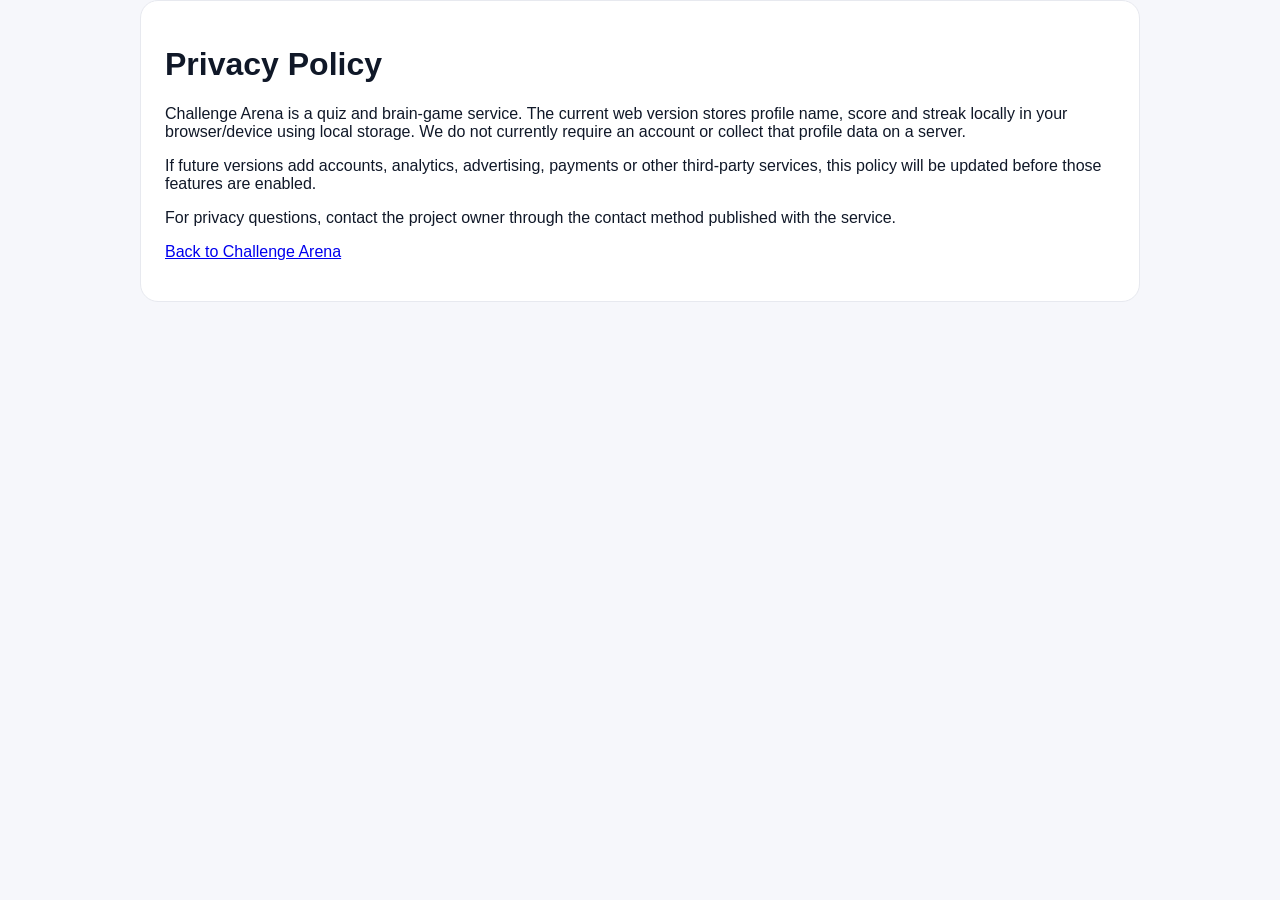
==== privacy.html @ 068886ac "Add Challenge Arena privacy policy" ====
<!doctype html><html lang="en"><head><meta charset="utf-8"><meta name="viewport" content="width=device-width,initial-scale=1"><title>Challenge Arena Privacy Policy</title><link rel="stylesheet" href="style.css"></head><body><main class="leader"><h1>Privacy Policy</h1><p>Challenge Arena is a quiz and brain-game service. The current web version stores profile name, score and streak locally in your browser/device using local storage. We do not currently require an account or collect that profile data on a server.</p><p>If future versions add accounts, analytics, advertising, payments or other third-party services, this policy will be updated before those features are enabled.</p><p>For privacy questions, contact the project owner through the contact method published with the service.</p><p><a href="./">Back to Challenge Arena</a></p></main></body></html>
---- style.css ----
*{box-sizing:border-box}body{margin:0;background:#f6f7fb;color:#101828;font-family:Arial,sans-serif}header{height:70px;background:#fff;border-bottom:1px solid #e7e9ef;display:flex;align-items:center;justify-content:space-between;padding:0 7%}.logo{font-size:21px}header button{border:1px solid #ddd;background:#fff;border-radius:10px;padding:10px 15px}.hero{max-width:900px;margin:auto;text-align:center;padding:70px 20px 45px}.badge{font-size:12px;font-weight:800;letter-spacing:2px}.hero h1{font-size:52px;line-height:1.05;margin:14px 0}.hero p{font-size:18px;color:#667085;line-height:1.6;max-width:650px;margin:0 auto 25px}.start{border:0;border-radius:12px;padding:14px 22px;background:#111827;color:white;font-weight:700;cursor:pointer}.stats{max-width:850px;margin:0 auto 55px;display:grid;grid-template-columns:repeat(3,1fr);background:#fff;border:1px solid #e7e9ef;border-radius:18px;padding:22px}.stats div{text-align:center}.stats b{display:block;font-size:25px}.stats span{color:#667085;font-size:13px}.section-title,.cards,.leader{max-width:1000px;margin-left:auto;margin-right:auto}.section-title{padding:0 20px}.cards{padding:10px 20px 55px;display:grid;grid-template-columns:repeat(4,1fr);gap:16px}.cards article{background:#fff;border:1px solid #e5e7eb;border-radius:17px;padding:22px;cursor:pointer}.cards article:hover{transform:translateY(-2px)}.cards span{font-size:30px}.cards h3{margin:13px 0 7px}.cards p{color:#667085;margin:0}.leader{background:#fff;border:1px solid #e7e9ef;border-radius:18px;padding:24px;margin-bottom:50px}.row{display:flex;justify-content:space-between;border-top:1px solid #eee;padding:14px 4px}.row span{color:#667085}.modal{position:fixed;inset:0;background:#0008;display:flex;align-items:center;justify-content:center;padding:20px}.hidden{display:none}.box{background:#fff;border-radius:20px;padding:30px;max-width:520px;width:100%;position:relative}.x{position:absolute;right:15px;top:10px;border:0;background:none;font-size:28px}.answer{display:block;width:100%;padding:13px;margin:9px 0;border:1px solid #ddd;border-radius:10px;background:#fff;text-align:left;cursor:pointer}.answer:hover{background:#f2f4f7}#feedback{margin-top:15px;font-weight:700}footer{text-align:center;color:#667085;padding:30px;font-size:13px}@media(max-width:750px){.cards{grid-template-columns:repeat(2,1fr)}.hero h1{font-size:40px}}@media(max-width:480px){.cards{grid-template-columns:1fr}.stats{margin:0 15px 45px}.hero{padding-top:50px}.hero h1{font-size:34px}}
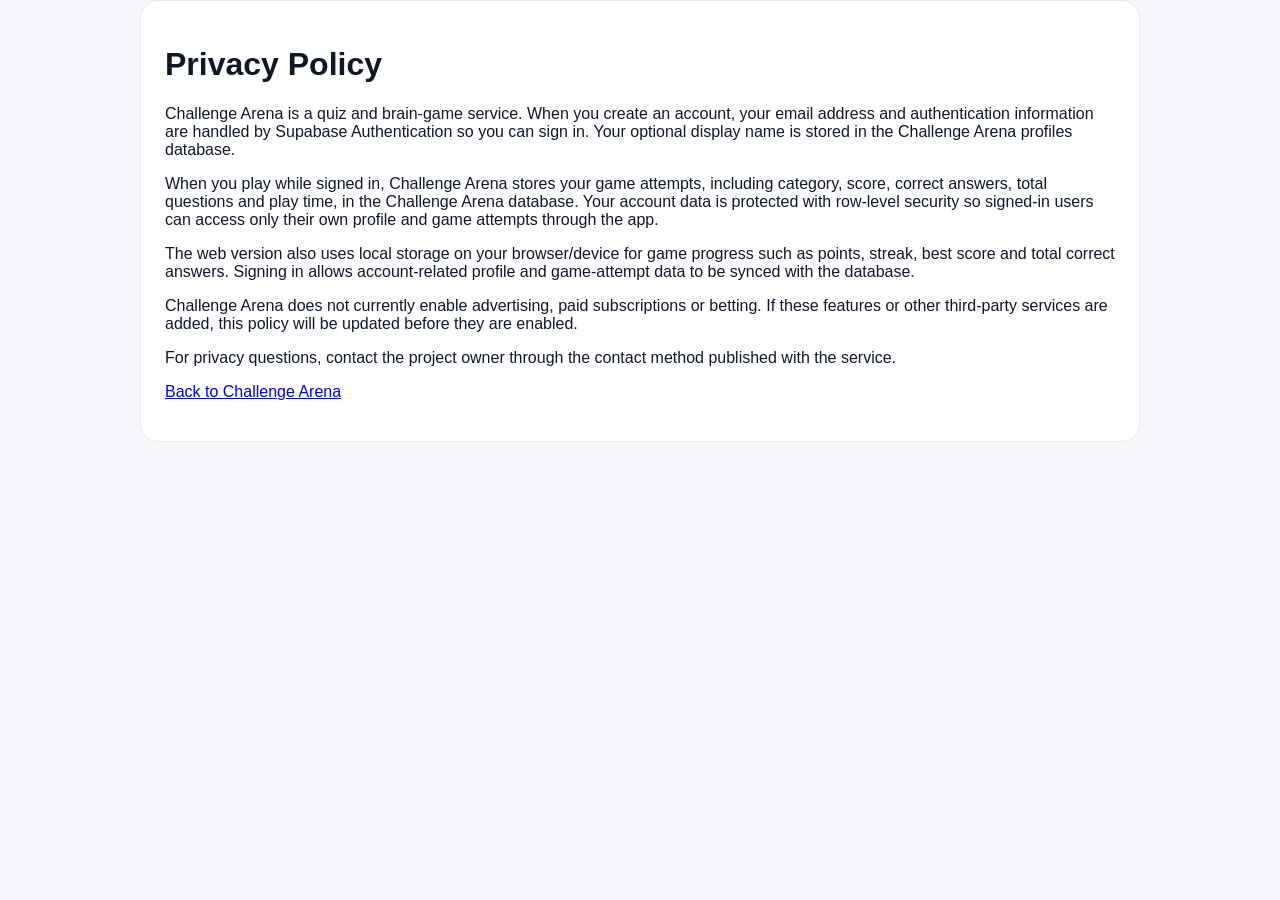
==== commit 50c0467a: "Update Challenge Arena privacy policy for accounts" ====
--- a/privacy.html
+++ b/privacy.html
@@ -1 +1 @@
-<!doctype html><html lang="en"><head><meta charset="utf-8"><meta name="viewport" content="width=device-width,initial-scale=1"><title>Challenge Arena Privacy Policy</title><link rel="stylesheet" href="style.css"></head><body><main class="leader"><h1>Privacy Policy</h1><p>Challenge Arena is a quiz and brain-game service. The current web version stores profile name, score and streak locally in your browser/device using local storage. We do not currently require an account or collect that profile data on a server.</p><p>If future versions add accounts, analytics, advertising, payments or other third-party services, this policy will be updated before those features are enabled.</p><p>For privacy questions, contact the project owner through the contact method published with the service.</p><p><a href="./">Back to Challenge Arena</a></p></main></body></html>+<!doctype html><html lang="en"><head><meta charset="utf-8"><meta name="viewport" content="width=device-width,initial-scale=1"><title>Challenge Arena Privacy Policy</title><link rel="stylesheet" href="style.css"></head><body><main class="leader"><h1>Privacy Policy</h1><p>Challenge Arena is a quiz and brain-game service. When you create an account, your email address and authentication information are handled by Supabase Authentication so you can sign in. Your optional display name is stored in the Challenge Arena profiles database.</p><p>When you play while signed in, Challenge Arena stores your game attempts, including category, score, correct answers, total questions and play time, in the Challenge Arena database. Your account data is protected with row-level security so signed-in users can access only their own profile and game attempts through the app.</p><p>The web version also uses local storage on your browser/device for game progress such as points, streak, best score and total correct answers. Signing in allows account-related profile and game-attempt data to be synced with the database.</p><p>Challenge Arena does not currently enable advertising, paid subscriptions or betting. If these features or other third-party services are added, this policy will be updated before they are enabled.</p><p>For privacy questions, contact the project owner through the contact method published with the service.</p><p><a href="./">Back to Challenge Arena</a></p></main></body></html>
--- a/style.css
+++ b/style.css
@@ -1 +1 @@
-*{box-sizing:border-box}body{margin:0;background:#f6f7fb;color:#101828;font-family:Arial,sans-serif}header{height:70px;background:#fff;border-bottom:1px solid #e7e9ef;display:flex;align-items:center;justify-content:space-between;padding:0 7%}.logo{font-size:21px}header button{border:1px solid #ddd;background:#fff;border-radius:10px;padding:10px 15px}.hero{max-width:900px;margin:auto;text-align:center;padding:70px 20px 45px}.badge{font-size:12px;font-weight:800;letter-spacing:2px}.hero h1{font-size:52px;line-height:1.05;margin:14px 0}.hero p{font-size:18px;color:#667085;line-height:1.6;max-width:650px;margin:0 auto 25px}.start{border:0;border-radius:12px;padding:14px 22px;background:#111827;color:white;font-weight:700;cursor:pointer}.stats{max-width:850px;margin:0 auto 55px;display:grid;grid-template-columns:repeat(3,1fr);background:#fff;border:1px solid #e7e9ef;border-radius:18px;padding:22px}.stats div{text-align:center}.stats b{display:block;font-size:25px}.stats span{color:#667085;font-size:13px}.section-title,.cards,.leader{max-width:1000px;margin-left:auto;margin-right:auto}.section-title{padding:0 20px}.cards{padding:10px 20px 55px;display:grid;grid-template-columns:repeat(4,1fr);gap:16px}.cards article{background:#fff;border:1px solid #e5e7eb;border-radius:17px;padding:22px;cursor:pointer}.cards article:hover{transform:translateY(-2px)}.cards span{font-size:30px}.cards h3{margin:13px 0 7px}.cards p{color:#667085;margin:0}.leader{background:#fff;border:1px solid #e7e9ef;border-radius:18px;padding:24px;margin-bottom:50px}.row{display:flex;justify-content:space-between;border-top:1px solid #eee;padding:14px 4px}.row span{color:#667085}.modal{position:fixed;inset:0;background:#0008;display:flex;align-items:center;justify-content:center;padding:20px}.hidden{display:none}.box{background:#fff;border-radius:20px;padding:30px;max-width:520px;width:100%;position:relative}.x{position:absolute;right:15px;top:10px;border:0;background:none;font-size:28px}.answer{display:block;width:100%;padding:13px;margin:9px 0;border:1px solid #ddd;border-radius:10px;background:#fff;text-align:left;cursor:pointer}.answer:hover{background:#f2f4f7}#feedback{margin-top:15px;font-weight:700}footer{text-align:center;color:#667085;padding:30px;font-size:13px}@media(max-width:750px){.cards{grid-template-columns:repeat(2,1fr)}.hero h1{font-size:40px}}@media(max-width:480px){.cards{grid-template-columns:1fr}.stats{margin:0 15px 45px}.hero{padding-top:50px}.hero h1{font-size:34px}}+*{box-sizing:border-box}body{margin:0;background:#f6f7fb;color:#101828;font-family:Arial,sans-serif}header{height:70px;background:#fff;border-bottom:1px solid #e7e9ef;display:flex;align-items:center;justify-content:space-between;padding:0 7%}.logo{font-size:21px}header button{border:1px solid #ddd;background:#fff;border-radius:10px;padding:10px 15px}.hero{max-width:900px;margin:auto;text-align:center;padding:70px 20px 45px}.badge{font-size:12px;font-weight:800;letter-spacing:2px}.hero h1{font-size:52px;line-height:1.05;margin:14px 0}.hero p{font-size:18px;color:#667085;line-height:1.6;max-width:650px;margin:0 auto 25px}.start{border:0;border-radius:12px;padding:14px 22px;background:#111827;color:white;font-weight:700;cursor:pointer}.stats{max-width:850px;margin:0 auto 55px;display:grid;grid-template-columns:repeat(3,1fr);background:#fff;border:1px solid #e7e9ef;border-radius:18px;padding:22px}.stats div{text-align:center}.stats b{display:block;font-size:25px}.stats span{color:#667085;font-size:13px}.section-title,.cards,.leader{max-width:1000px;margin-left:auto;margin-right:auto}.section-title{padding:0 20px}.cards{padding:10px 20px 55px;display:grid;grid-template-columns:repeat(4,1fr);gap:16px}.cards article{background:#fff;border:1px solid #e5e7eb;border-radius:17px;padding:22px;cursor:pointer;transition:.15s}.cards article:hover{transform:translateY(-2px)}.cards span{font-size:30px}.cards h3{margin:13px 0 7px}.cards p{color:#667085;margin:0}.leader{background:#fff;border:1px solid #e7e9ef;border-radius:18px;padding:24px;margin-bottom:50px}.row{display:flex;justify-content:space-between;border-top:1px solid #eee;padding:14px 4px}.row span{color:#667085}.badges{color:#475467;line-height:2}.modal{position:fixed;inset:0;background:#0008;display:flex;align-items:center;justify-content:center;padding:20px;z-index:10}.hidden{display:none!important}.box{background:#fff;border-radius:20px;padding:30px;max-width:520px;width:100%;position:relative;max-height:90vh;overflow:auto}.x{position:absolute;right:15px;top:10px;border:0;background:none;font-size:28px}.box input{width:100%;padding:13px;border:1px solid #ddd;border-radius:10px;margin:8px 0 12px}.box>button:not(.x):not(.start){border:1px solid #ddd;background:#fff;border-radius:10px;padding:11px 15px;cursor:pointer}.answer{display:block;width:100%;padding:13px;margin:9px 0;border:1px solid #ddd;border-radius:10px;background:#fff;text-align:left;cursor:pointer}.answer:hover{background:#f2f4f7}.answer:disabled{cursor:default;opacity:.7}#feedback{margin-top:15px;font-weight:700;min-height:24px}#timer{font-weight:800;margin:8px 0}#nextBtn{margin-top:12px}footer{text-align:center;color:#667085;padding:30px;font-size:13px}footer a{color:inherit}@media(max-width:750px){.cards{grid-template-columns:repeat(2,1fr)}.hero h1{font-size:40px}}@media(max-width:480px){.cards{grid-template-columns:1fr}.stats{margin:0 15px 45px}.hero{padding-top:50px}.hero h1{font-size:34px}header{padding:0 15px}header button{padding:8px 10px}}
